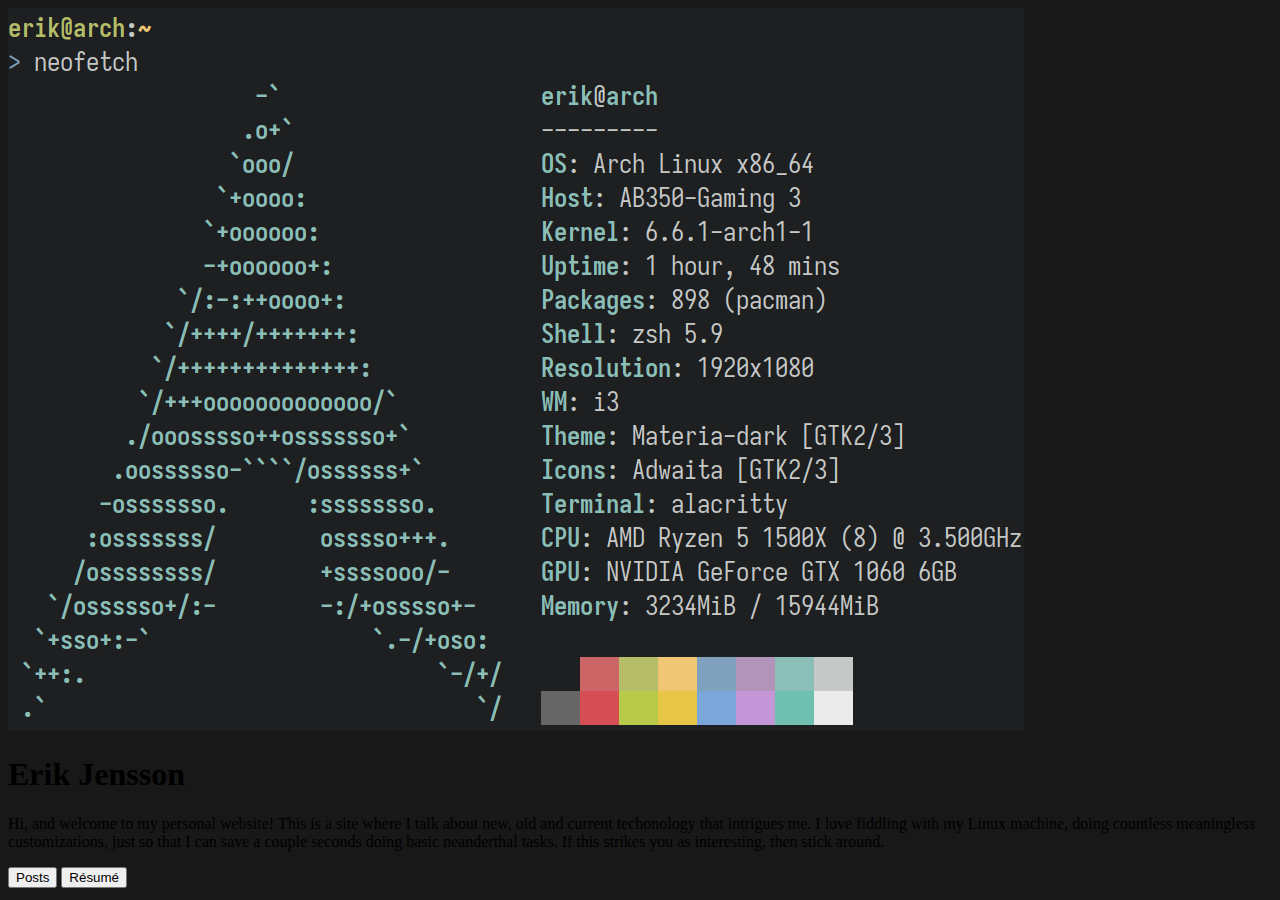
==== views/index.html @ 1141630f "rewrite into go-chi + graceful exit + reformating" ====
<!doctype html>
<html lang="en">
  <head>
    <meta charset="UTF-8" />
    <meta http-equiv="X-UA-Compatible" content="IE=edge" />
    <meta name="viewport" content="width=device-width, initial-scale=1.0" />
    <link href="../public/css/tw.css" rel="stylesheet" />
    <link
      rel="apple-touch-icon"
      sizes="180x180"
      href="../public/img/apple-touch-icon.png"
    />
    <link
      rel="icon"
      type="image/png"
      sizes="32x32"
      href="../public/img/favicon-32x32.png"
    />
    <link
      rel="icon"
      type="image/png"
      sizes="16x16"
      href="../public/img/favicon-16x16.png"
    />
    <link rel="manifest" href="../public/img/site.webmanifest" />
    <title>Erik's Website</title>
  </head>
  <body style="background-color: #181818">
      <section class="text-gray-400 body-font">
        <div
          class="container mx-auto flex px-5 py-24 items-center justify-center flex-col"
        >
          <img
            class="lg:w-2/6 md:w-3/6 w-5/6 mb-10 object-cover object-center rounded"
            alt="hero"
            src="../public/img/neofetch.png"
          />
          <div class="text-center lg:w-2/3 w-full">
            <h1
              class="font-serif title-font sm:text-4xl text-3xl mb-4 font-medium text-white"
            >
              Erik Jensson
            </h1>
            <p class="leading-relaxed text-red-50 mb-8 text-lg">
              Hi, and welcome to my personal website! This is a site where I
              talk about new, old and current techonology that intrigues me. I
              love fiddling with my Linux machine, doing countless meaningless
              customizations, just so that I can save a couple seconds doing
              basic neanderthal tasks. If this strikes you as interesting, then
              stick around.
            </p>
            <div class="flex justify-center">
              <button
                class="inline-flex text-white bg-red-500 border-0 py-2 px-6 focus:outline-none hover:bg-red-600 rounded text-lg"
                            onclick="location.href='/posts'"
              >
                            Posts
              </button>
              <button
                class="ml-4 inline-flex text-red-50 bg-gray-800 border-0 py-2 px-6 focus:outline-none hover:bg-gray-700 hover:text-white rounded text-lg"
                            onclick="location.href='/resume'"
              >
                            Résumé
              </button>
            </div>
          </div>
        </div>
      </section>
    </div>
  </body>
</html>
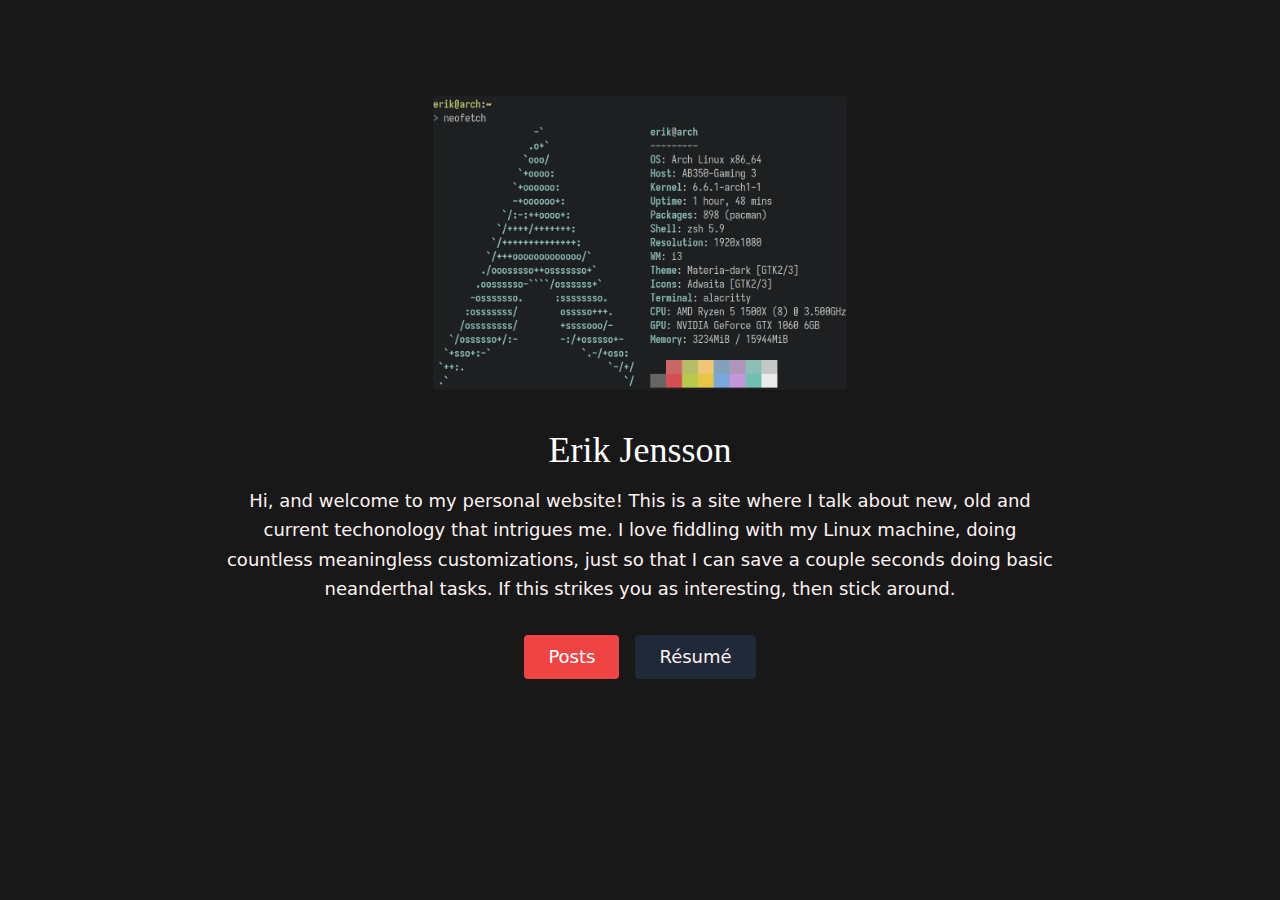
==== commit 11a3d566: "reorganizing" ====
--- a/views/index.html
+++ b/views/index.html
@@ -58,7 +58,7 @@
               </button>
               <button
                 class="ml-4 inline-flex text-red-50 bg-gray-800 border-0 py-2 px-6 focus:outline-none hover:bg-gray-700 hover:text-white rounded text-lg"
-                            onclick="location.href='/resume'"
+                            onclick="location.href='/posts'"
               >
                             Résumé
               </button>
--- a/public/css/tw.css
+++ b/public/css/tw.css
@@ -0,0 +1 @@
+/*! tailwindcss v3.3.5 | MIT License | https://tailwindcss.com*/*,:after,:before{border:0 solid #e5e7eb;box-sizing:border-box}:after,:before{--tw-content:""}html{-webkit-text-size-adjust:100%;font-feature-settings:normal;font-family:ui-sans-serif,system-ui,-apple-system,BlinkMacSystemFont,Segoe UI,Roboto,Helvetica Neue,Arial,Noto Sans,sans-serif,Apple Color Emoji,Segoe UI Emoji,Segoe UI Symbol,Noto Color Emoji;font-variation-settings:normal;line-height:1.5;-moz-tab-size:4;-o-tab-size:4;tab-size:4}body{line-height:inherit;margin:0}hr{border-top-width:1px;color:inherit;height:0}abbr:where([title]){-webkit-text-decoration:underline dotted;text-decoration:underline dotted}h1,h2,h3,h4,h5,h6{font-size:inherit;font-weight:inherit}a{color:inherit;text-decoration:inherit}b,strong{font-weight:bolder}code,kbd,pre,samp{font-family:ui-monospace,SFMono-Regular,Menlo,Monaco,Consolas,Liberation Mono,Courier New,monospace;font-size:1em}small{font-size:80%}sub,sup{font-size:75%;line-height:0;position:relative;vertical-align:initial}sub{bottom:-.25em}sup{top:-.5em}table{border-collapse:collapse;border-color:inherit;text-indent:0}button,input,optgroup,select,textarea{font-feature-settings:inherit;color:inherit;font-family:inherit;font-size:100%;font-variation-settings:inherit;font-weight:inherit;line-height:inherit;margin:0;padding:0}button,select{text-transform:none}[type=button],[type=reset],[type=submit],button{-webkit-appearance:button;background-color:initial;background-image:none}:-moz-focusring{outline:auto}:-moz-ui-invalid{box-shadow:none}progress{vertical-align:initial}::-webkit-inner-spin-button,::-webkit-outer-spin-button{height:auto}[type=search]{-webkit-appearance:textfield;outline-offset:-2px}::-webkit-search-decoration{-webkit-appearance:none}::-webkit-file-upload-button{-webkit-appearance:button;font:inherit}summary{display:list-item}blockquote,dd,dl,figure,h1,h2,h3,h4,h5,h6,hr,p,pre{margin:0}fieldset{margin:0}fieldset,legend{padding:0}menu,ol,ul{list-style:none;margin:0;padding:0}dialog{padding:0}textarea{resize:vertical}input::-moz-placeholder,textarea::-moz-placeholder{color:#9ca3af;opacity:1}input::placeholder,textarea::placeholder{color:#9ca3af;opacity:1}[role=button],button{cursor:pointer}:disabled{cursor:default}audio,canvas,embed,iframe,img,object,svg,video{display:block;vertical-align:middle}img,video{height:auto;max-width:100%}[hidden]{display:none}*,::backdrop,:after,:before{--tw-border-spacing-x:0;--tw-border-spacing-y:0;--tw-translate-x:0;--tw-translate-y:0;--tw-rotate:0;--tw-skew-x:0;--tw-skew-y:0;--tw-scale-x:1;--tw-scale-y:1;--tw-pan-x: ;--tw-pan-y: ;--tw-pinch-zoom: ;--tw-scroll-snap-strictness:proximity;--tw-gradient-from-position: ;--tw-gradient-via-position: ;--tw-gradient-to-position: ;--tw-ordinal: ;--tw-slashed-zero: ;--tw-numeric-figure: ;--tw-numeric-spacing: ;--tw-numeric-fraction: ;--tw-ring-inset: ;--tw-ring-offset-width:0px;--tw-ring-offset-color:#fff;--tw-ring-color:#3b82f680;--tw-ring-offset-shadow:0 0 #0000;--tw-ring-shadow:0 0 #0000;--tw-shadow:0 0 #0000;--tw-shadow-colored:0 0 #0000;--tw-blur: ;--tw-brightness: ;--tw-contrast: ;--tw-grayscale: ;--tw-hue-rotate: ;--tw-invert: ;--tw-saturate: ;--tw-sepia: ;--tw-drop-shadow: ;--tw-backdrop-blur: ;--tw-backdrop-brightness: ;--tw-backdrop-contrast: ;--tw-backdrop-grayscale: ;--tw-backdrop-hue-rotate: ;--tw-backdrop-invert: ;--tw-backdrop-opacity: ;--tw-backdrop-saturate: ;--tw-backdrop-sepia: }.container{width:100%}@media (min-width:640px){.container{max-width:640px}}@media (min-width:768px){.container{max-width:768px}}@media (min-width:1024px){.container{max-width:1024px}}@media (min-width:1280px){.container{max-width:1280px}}@media (min-width:1536px){.container{max-width:1536px}}.-my-8{margin-bottom:-2rem;margin-top:-2rem}.mx-auto{margin-left:auto;margin-right:auto}.mb-10{margin-bottom:2.5rem}.mb-2{margin-bottom:.5rem}.mb-4{margin-bottom:1rem}.mb-6{margin-bottom:1.5rem}.mb-8{margin-bottom:2rem}.ml-2{margin-left:.5rem}.ml-4{margin-left:1rem}.ml-5{margin-left:1.25rem}.mr-5{margin-right:1.25rem}.mt-0{margin-top:0}.mt-1{margin-top:.25rem}.mt-4{margin-top:1rem}.flex{display:flex}.inline-flex{display:inline-flex}.h-4{height:1rem}.w-4{width:1rem}.w-5\/6{width:83.333333%}.w-full{width:100%}.max-w-2xl{max-width:42rem}.flex-shrink-0{flex-shrink:0}.flex-col{flex-direction:column}.flex-wrap{flex-wrap:wrap}.items-center{align-items:center}.justify-center{justify-content:center}.divide-y-2>:not([hidden])~:not([hidden]){--tw-divide-y-reverse:0;border-bottom-width:calc(2px*var(--tw-divide-y-reverse));border-top-width:calc(2px*(1 - var(--tw-divide-y-reverse)))}.divide-gray-800>:not([hidden])~:not([hidden]){--tw-divide-opacity:1;border-color:rgb(31 41 55/var(--tw-divide-opacity))}.overflow-hidden{overflow:hidden}.rounded{border-radius:.25rem}.border-0{border-width:0}.border-x-inherit{border-left-color:inherit;border-right-color:inherit}.bg-gray-800{--tw-bg-opacity:1;background-color:rgb(31 41 55/var(--tw-bg-opacity))}.bg-red-500{--tw-bg-opacity:1;background-color:rgb(239 68 68/var(--tw-bg-opacity))}.object-cover{-o-object-fit:cover;object-fit:cover}.object-center{-o-object-position:center;object-position:center}.px-5{padding-left:1.25rem;padding-right:1.25rem}.px-6{padding-left:1.5rem;padding-right:1.5rem}.py-2{padding-bottom:.5rem;padding-top:.5rem}.py-24{padding-bottom:6rem;padding-top:6rem}.py-8{padding-bottom:2rem;padding-top:2rem}.text-center{text-align:center}.text-justify{text-align:justify}.font-serif{font-family:ui-serif,Georgia,Cambria,Times New Roman,Times,serif}.text-2xl{font-size:1.5rem;line-height:2rem}.text-3xl{font-size:1.875rem;line-height:2.25rem}.text-lg{font-size:1.125rem;line-height:1.75rem}.text-sm{font-size:.875rem;line-height:1.25rem}.font-extralight{font-weight:200}.font-medium{font-weight:500}.font-semibold{font-weight:600}.leading-relaxed{line-height:1.625}.text-gray-300{--tw-text-opacity:1;color:rgb(209 213 219/var(--tw-text-opacity))}.text-gray-400{--tw-text-opacity:1;color:rgb(156 163 175/var(--tw-text-opacity))}.text-gray-500{--tw-text-opacity:1;color:rgb(107 114 128/var(--tw-text-opacity))}.text-red-400{--tw-text-opacity:1;color:rgb(248 113 113/var(--tw-text-opacity))}.text-red-50{--tw-text-opacity:1;color:rgb(254 242 242/var(--tw-text-opacity))}.text-white{--tw-text-opacity:1;color:rgb(255 255 255/var(--tw-text-opacity))}.p{font-size:20px;font-weight:400;letter-spacing:.002em;line-height:30px;text-align:justify}.hover\:bg-gray-700:hover{--tw-bg-opacity:1;background-color:rgb(55 65 81/var(--tw-bg-opacity))}.hover\:bg-red-600:hover{--tw-bg-opacity:1;background-color:rgb(220 38 38/var(--tw-bg-opacity))}.hover\:text-white:hover{--tw-text-opacity:1;color:rgb(255 255 255/var(--tw-text-opacity))}.focus\:outline-none:focus{outline:2px solid #0000;outline-offset:2px}@media (min-width:640px){.sm\:text-4xl{font-size:2.25rem;line-height:2.5rem}}@media (min-width:768px){.md\:mb-0{margin-bottom:0}.md\:w-3\/6{width:50%}.md\:w-64{width:16rem}.md\:flex-grow{flex-grow:1}.md\:flex-nowrap{flex-wrap:nowrap}}@media (min-width:1024px){.lg\:w-2\/3{width:66.666667%}.lg\:w-2\/6{width:33.333333%}}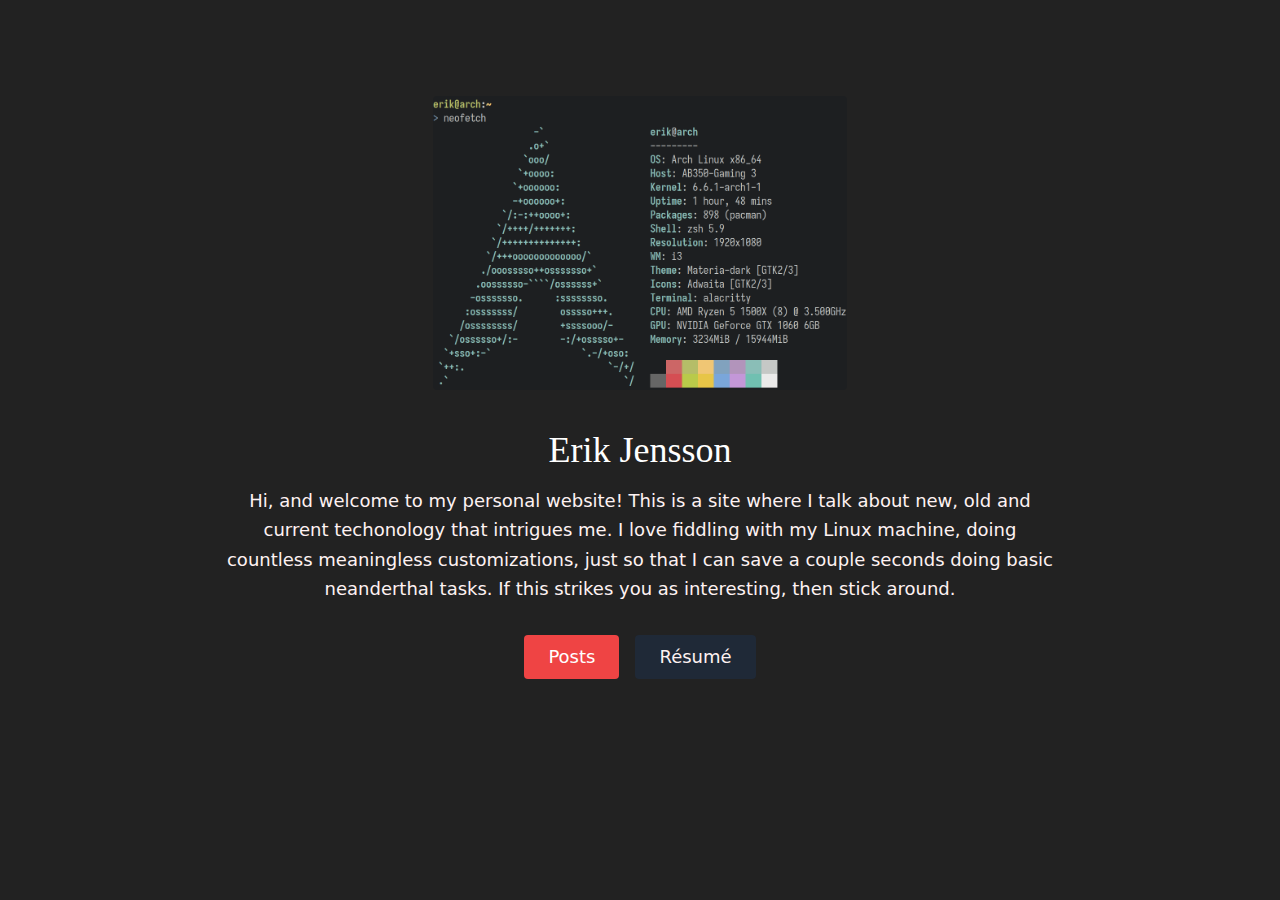
==== commit 88a79399: "bg #181818 -> #222222" ====
--- a/views/index.html
+++ b/views/index.html
@@ -25,7 +25,7 @@
     <link rel="manifest" href="../public/img/site.webmanifest" />
     <title>Erik's Website</title>
   </head>
-  <body style="background-color: #181818">
+  <body style="background-color: #222222">
       <section class="text-gray-400 body-font">
         <div
           class="container mx-auto flex px-5 py-24 items-center justify-center flex-col"
--- a/public/css/tw.css
+++ b/public/css/tw.css
@@ -1 +1 @@
-/*! tailwindcss v3.3.5 | MIT License | https://tailwindcss.com*/*,:after,:before{border:0 solid #e5e7eb;box-sizing:border-box}:after,:before{--tw-content:""}html{-webkit-text-size-adjust:100%;font-feature-settings:normal;font-family:ui-sans-serif,system-ui,-apple-system,BlinkMacSystemFont,Segoe UI,Roboto,Helvetica Neue,Arial,Noto Sans,sans-serif,Apple Color Emoji,Segoe UI Emoji,Segoe UI Symbol,Noto Color Emoji;font-variation-settings:normal;line-height:1.5;-moz-tab-size:4;-o-tab-size:4;tab-size:4}body{line-height:inherit;margin:0}hr{border-top-width:1px;color:inherit;height:0}abbr:where([title]){-webkit-text-decoration:underline dotted;text-decoration:underline dotted}h1,h2,h3,h4,h5,h6{font-size:inherit;font-weight:inherit}a{color:inherit;text-decoration:inherit}b,strong{font-weight:bolder}code,kbd,pre,samp{font-family:ui-monospace,SFMono-Regular,Menlo,Monaco,Consolas,Liberation Mono,Courier New,monospace;font-size:1em}small{font-size:80%}sub,sup{font-size:75%;line-height:0;position:relative;vertical-align:initial}sub{bottom:-.25em}sup{top:-.5em}table{border-collapse:collapse;border-color:inherit;text-indent:0}button,input,optgroup,select,textarea{font-feature-settings:inherit;color:inherit;font-family:inherit;font-size:100%;font-variation-settings:inherit;font-weight:inherit;line-height:inherit;margin:0;padding:0}button,select{text-transform:none}[type=button],[type=reset],[type=submit],button{-webkit-appearance:button;background-color:initial;background-image:none}:-moz-focusring{outline:auto}:-moz-ui-invalid{box-shadow:none}progress{vertical-align:initial}::-webkit-inner-spin-button,::-webkit-outer-spin-button{height:auto}[type=search]{-webkit-appearance:textfield;outline-offset:-2px}::-webkit-search-decoration{-webkit-appearance:none}::-webkit-file-upload-button{-webkit-appearance:button;font:inherit}summary{display:list-item}blockquote,dd,dl,figure,h1,h2,h3,h4,h5,h6,hr,p,pre{margin:0}fieldset{margin:0}fieldset,legend{padding:0}menu,ol,ul{list-style:none;margin:0;padding:0}dialog{padding:0}textarea{resize:vertical}input::-moz-placeholder,textarea::-moz-placeholder{color:#9ca3af;opacity:1}input::placeholder,textarea::placeholder{color:#9ca3af;opacity:1}[role=button],button{cursor:pointer}:disabled{cursor:default}audio,canvas,embed,iframe,img,object,svg,video{display:block;vertical-align:middle}img,video{height:auto;max-width:100%}[hidden]{display:none}*,::backdrop,:after,:before{--tw-border-spacing-x:0;--tw-border-spacing-y:0;--tw-translate-x:0;--tw-translate-y:0;--tw-rotate:0;--tw-skew-x:0;--tw-skew-y:0;--tw-scale-x:1;--tw-scale-y:1;--tw-pan-x: ;--tw-pan-y: ;--tw-pinch-zoom: ;--tw-scroll-snap-strictness:proximity;--tw-gradient-from-position: ;--tw-gradient-via-position: ;--tw-gradient-to-position: ;--tw-ordinal: ;--tw-slashed-zero: ;--tw-numeric-figure: ;--tw-numeric-spacing: ;--tw-numeric-fraction: ;--tw-ring-inset: ;--tw-ring-offset-width:0px;--tw-ring-offset-color:#fff;--tw-ring-color:#3b82f680;--tw-ring-offset-shadow:0 0 #0000;--tw-ring-shadow:0 0 #0000;--tw-shadow:0 0 #0000;--tw-shadow-colored:0 0 #0000;--tw-blur: ;--tw-brightness: ;--tw-contrast: ;--tw-grayscale: ;--tw-hue-rotate: ;--tw-invert: ;--tw-saturate: ;--tw-sepia: ;--tw-drop-shadow: ;--tw-backdrop-blur: ;--tw-backdrop-brightness: ;--tw-backdrop-contrast: ;--tw-backdrop-grayscale: ;--tw-backdrop-hue-rotate: ;--tw-backdrop-invert: ;--tw-backdrop-opacity: ;--tw-backdrop-saturate: ;--tw-backdrop-sepia: }.container{width:100%}@media (min-width:640px){.container{max-width:640px}}@media (min-width:768px){.container{max-width:768px}}@media (min-width:1024px){.container{max-width:1024px}}@media (min-width:1280px){.container{max-width:1280px}}@media (min-width:1536px){.container{max-width:1536px}}.-my-8{margin-bottom:-2rem;margin-top:-2rem}.mx-auto{margin-left:auto;margin-right:auto}.mb-10{margin-bottom:2.5rem}.mb-2{margin-bottom:.5rem}.mb-4{margin-bottom:1rem}.mb-6{margin-bottom:1.5rem}.mb-8{margin-bottom:2rem}.ml-2{margin-left:.5rem}.ml-4{margin-left:1rem}.ml-5{margin-left:1.25rem}.mr-5{margin-right:1.25rem}.mt-0{margin-top:0}.mt-1{margin-top:.25rem}.mt-4{margin-top:1rem}.flex{display:flex}.inline-flex{display:inline-flex}.h-4{height:1rem}.w-4{width:1rem}.w-5\/6{width:83.333333%}.w-full{width:100%}.max-w-2xl{max-width:42rem}.flex-shrink-0{flex-shrink:0}.flex-col{flex-direction:column}.flex-wrap{flex-wrap:wrap}.items-center{align-items:center}.justify-center{justify-content:center}.divide-y-2>:not([hidden])~:not([hidden]){--tw-divide-y-reverse:0;border-bottom-width:calc(2px*var(--tw-divide-y-reverse));border-top-width:calc(2px*(1 - var(--tw-divide-y-reverse)))}.divide-gray-800>:not([hidden])~:not([hidden]){--tw-divide-opacity:1;border-color:rgb(31 41 55/var(--tw-divide-opacity))}.overflow-hidden{overflow:hidden}.rounded{border-radius:.25rem}.border-0{border-width:0}.border-x-inherit{border-left-color:inherit;border-right-color:inherit}.bg-gray-800{--tw-bg-opacity:1;background-color:rgb(31 41 55/var(--tw-bg-opacity))}.bg-red-500{--tw-bg-opacity:1;background-color:rgb(239 68 68/var(--tw-bg-opacity))}.object-cover{-o-object-fit:cover;object-fit:cover}.object-center{-o-object-position:center;object-position:center}.px-5{padding-left:1.25rem;padding-right:1.25rem}.px-6{padding-left:1.5rem;padding-right:1.5rem}.py-2{padding-bottom:.5rem;padding-top:.5rem}.py-24{padding-bottom:6rem;padding-top:6rem}.py-8{padding-bottom:2rem;padding-top:2rem}.text-center{text-align:center}.text-justify{text-align:justify}.font-serif{font-family:ui-serif,Georgia,Cambria,Times New Roman,Times,serif}.text-2xl{font-size:1.5rem;line-height:2rem}.text-3xl{font-size:1.875rem;line-height:2.25rem}.text-lg{font-size:1.125rem;line-height:1.75rem}.text-sm{font-size:.875rem;line-height:1.25rem}.font-extralight{font-weight:200}.font-medium{font-weight:500}.font-semibold{font-weight:600}.leading-relaxed{line-height:1.625}.text-gray-300{--tw-text-opacity:1;color:rgb(209 213 219/var(--tw-text-opacity))}.text-gray-400{--tw-text-opacity:1;color:rgb(156 163 175/var(--tw-text-opacity))}.text-gray-500{--tw-text-opacity:1;color:rgb(107 114 128/var(--tw-text-opacity))}.text-red-400{--tw-text-opacity:1;color:rgb(248 113 113/var(--tw-text-opacity))}.text-red-50{--tw-text-opacity:1;color:rgb(254 242 242/var(--tw-text-opacity))}.text-white{--tw-text-opacity:1;color:rgb(255 255 255/var(--tw-text-opacity))}.p{font-size:20px;font-weight:400;letter-spacing:.002em;line-height:30px;text-align:justify}.hover\:bg-gray-700:hover{--tw-bg-opacity:1;background-color:rgb(55 65 81/var(--tw-bg-opacity))}.hover\:bg-red-600:hover{--tw-bg-opacity:1;background-color:rgb(220 38 38/var(--tw-bg-opacity))}.hover\:text-white:hover{--tw-text-opacity:1;color:rgb(255 255 255/var(--tw-text-opacity))}.focus\:outline-none:focus{outline:2px solid #0000;outline-offset:2px}@media (min-width:640px){.sm\:text-4xl{font-size:2.25rem;line-height:2.5rem}}@media (min-width:768px){.md\:mb-0{margin-bottom:0}.md\:w-3\/6{width:50%}.md\:w-64{width:16rem}.md\:flex-grow{flex-grow:1}.md\:flex-nowrap{flex-wrap:nowrap}}@media (min-width:1024px){.lg\:w-2\/3{width:66.666667%}.lg\:w-2\/6{width:33.333333%}}+/*! tailwindcss v3.3.5 | MIT License | https://tailwindcss.com*/*,:after,:before{border:0 solid #e5e7eb;box-sizing:border-box}:after,:before{--tw-content:""}html{-webkit-text-size-adjust:100%;font-feature-settings:normal;font-family:ui-sans-serif,system-ui,-apple-system,BlinkMacSystemFont,Segoe UI,Roboto,Helvetica Neue,Arial,Noto Sans,sans-serif,Apple Color Emoji,Segoe UI Emoji,Segoe UI Symbol,Noto Color Emoji;font-variation-settings:normal;line-height:1.5;-moz-tab-size:4;-o-tab-size:4;tab-size:4}body{line-height:inherit;margin:0}hr{border-top-width:1px;color:inherit;height:0}abbr:where([title]){-webkit-text-decoration:underline dotted;text-decoration:underline dotted}h1,h2,h3,h4,h5,h6{font-size:inherit;font-weight:inherit}a{color:inherit;text-decoration:inherit}b,strong{font-weight:bolder}code,kbd,pre,samp{font-family:ui-monospace,SFMono-Regular,Menlo,Monaco,Consolas,Liberation Mono,Courier New,monospace;font-size:1em}small{font-size:80%}sub,sup{font-size:75%;line-height:0;position:relative;vertical-align:initial}sub{bottom:-.25em}sup{top:-.5em}table{border-collapse:collapse;border-color:inherit;text-indent:0}button,input,optgroup,select,textarea{font-feature-settings:inherit;color:inherit;font-family:inherit;font-size:100%;font-variation-settings:inherit;font-weight:inherit;line-height:inherit;margin:0;padding:0}button,select{text-transform:none}[type=button],[type=reset],[type=submit],button{-webkit-appearance:button;background-color:initial;background-image:none}:-moz-focusring{outline:auto}:-moz-ui-invalid{box-shadow:none}progress{vertical-align:initial}::-webkit-inner-spin-button,::-webkit-outer-spin-button{height:auto}[type=search]{-webkit-appearance:textfield;outline-offset:-2px}::-webkit-search-decoration{-webkit-appearance:none}::-webkit-file-upload-button{-webkit-appearance:button;font:inherit}summary{display:list-item}blockquote,dd,dl,figure,h1,h2,h3,h4,h5,h6,hr,p,pre{margin:0}fieldset{margin:0}fieldset,legend{padding:0}menu,ol,ul{list-style:none;margin:0;padding:0}dialog{padding:0}textarea{resize:vertical}input::-moz-placeholder,textarea::-moz-placeholder{color:#9ca3af;opacity:1}input::placeholder,textarea::placeholder{color:#9ca3af;opacity:1}[role=button],button{cursor:pointer}:disabled{cursor:default}audio,canvas,embed,iframe,img,object,svg,video{display:block;vertical-align:middle}img,video{height:auto;max-width:100%}[hidden]{display:none}*,::backdrop,:after,:before{--tw-border-spacing-x:0;--tw-border-spacing-y:0;--tw-translate-x:0;--tw-translate-y:0;--tw-rotate:0;--tw-skew-x:0;--tw-skew-y:0;--tw-scale-x:1;--tw-scale-y:1;--tw-pan-x: ;--tw-pan-y: ;--tw-pinch-zoom: ;--tw-scroll-snap-strictness:proximity;--tw-gradient-from-position: ;--tw-gradient-via-position: ;--tw-gradient-to-position: ;--tw-ordinal: ;--tw-slashed-zero: ;--tw-numeric-figure: ;--tw-numeric-spacing: ;--tw-numeric-fraction: ;--tw-ring-inset: ;--tw-ring-offset-width:0px;--tw-ring-offset-color:#fff;--tw-ring-color:#3b82f680;--tw-ring-offset-shadow:0 0 #0000;--tw-ring-shadow:0 0 #0000;--tw-shadow:0 0 #0000;--tw-shadow-colored:0 0 #0000;--tw-blur: ;--tw-brightness: ;--tw-contrast: ;--tw-grayscale: ;--tw-hue-rotate: ;--tw-invert: ;--tw-saturate: ;--tw-sepia: ;--tw-drop-shadow: ;--tw-backdrop-blur: ;--tw-backdrop-brightness: ;--tw-backdrop-contrast: ;--tw-backdrop-grayscale: ;--tw-backdrop-hue-rotate: ;--tw-backdrop-invert: ;--tw-backdrop-opacity: ;--tw-backdrop-saturate: ;--tw-backdrop-sepia: }.container{width:100%}@media (min-width:640px){.container{max-width:640px}}@media (min-width:768px){.container{max-width:768px}}@media (min-width:1024px){.container{max-width:1024px}}@media (min-width:1280px){.container{max-width:1280px}}@media (min-width:1536px){.container{max-width:1536px}}.-my-8{margin-bottom:-2rem;margin-top:-2rem}.mx-auto{margin-left:auto;margin-right:auto}.mb-10{margin-bottom:2.5rem}.mb-2{margin-bottom:.5rem}.mb-4{margin-bottom:1rem}.mb-6{margin-bottom:1.5rem}.mb-8{margin-bottom:2rem}.ml-2{margin-left:.5rem}.ml-4{margin-left:1rem}.ml-5{margin-left:1.25rem}.mr-5{margin-right:1.25rem}.mt-0{margin-top:0}.mt-1{margin-top:.25rem}.mt-4{margin-top:1rem}.flex{display:flex}.inline-flex{display:inline-flex}.h-4{height:1rem}.w-4{width:1rem}.w-5\/6{width:83.333333%}.w-full{width:100%}.max-w-2xl{max-width:42rem}.flex-shrink-0{flex-shrink:0}.flex-col{flex-direction:column}.flex-wrap{flex-wrap:wrap}.items-center{align-items:center}.justify-center{justify-content:center}.divide-y-2>:not([hidden])~:not([hidden]){--tw-divide-y-reverse:0;border-bottom-width:calc(2px*var(--tw-divide-y-reverse));border-top-width:calc(2px*(1 - var(--tw-divide-y-reverse)))}.divide-gray-800>:not([hidden])~:not([hidden]){--tw-divide-opacity:1;border-color:rgb(31 41 55/var(--tw-divide-opacity))}.overflow-hidden{overflow:hidden}.rounded{border-radius:.25rem}.border-0{border-width:0}.border-x-inherit{border-left-color:inherit;border-right-color:inherit}.bg-gray-800{--tw-bg-opacity:1;background-color:rgb(31 41 55/var(--tw-bg-opacity))}.bg-red-500{--tw-bg-opacity:1;background-color:rgb(239 68 68/var(--tw-bg-opacity))}.object-cover{-o-object-fit:cover;object-fit:cover}.object-center{-o-object-position:center;object-position:center}.px-5{padding-left:1.25rem;padding-right:1.25rem}.px-6{padding-left:1.5rem;padding-right:1.5rem}.py-2{padding-bottom:.5rem;padding-top:.5rem}.py-24{padding-bottom:6rem;padding-top:6rem}.py-8{padding-bottom:2rem;padding-top:2rem}.text-center{text-align:center}.text-justify{text-align:justify}.font-serif{font-family:ui-serif,Georgia,Cambria,Times New Roman,Times,serif}.text-2xl{font-size:1.5rem;line-height:2rem}.text-3xl{font-size:1.875rem;line-height:2.25rem}.text-lg{font-size:1.125rem;line-height:1.75rem}.text-sm{font-size:.875rem;line-height:1.25rem}.font-extralight{font-weight:200}.font-medium{font-weight:500}.font-semibold{font-weight:600}.leading-relaxed{line-height:1.625}.text-gray-300{--tw-text-opacity:1;color:rgb(209 213 219/var(--tw-text-opacity))}.text-gray-400{--tw-text-opacity:1;color:rgb(156 163 175/var(--tw-text-opacity))}.text-gray-500{--tw-text-opacity:1;color:rgb(107 114 128/var(--tw-text-opacity))}.text-red-400{--tw-text-opacity:1;color:rgb(248 113 113/var(--tw-text-opacity))}.text-red-50{--tw-text-opacity:1;color:rgb(254 242 242/var(--tw-text-opacity))}.text-white{--tw-text-opacity:1;color:rgb(255 255 255/var(--tw-text-opacity))}.hover\:bg-gray-700:hover{--tw-bg-opacity:1;background-color:rgb(55 65 81/var(--tw-bg-opacity))}.hover\:bg-red-600:hover{--tw-bg-opacity:1;background-color:rgb(220 38 38/var(--tw-bg-opacity))}.hover\:text-white:hover{--tw-text-opacity:1;color:rgb(255 255 255/var(--tw-text-opacity))}.focus\:outline-none:focus{outline:2px solid #0000;outline-offset:2px}@media (min-width:640px){.sm\:text-4xl{font-size:2.25rem;line-height:2.5rem}}@media (min-width:768px){.md\:mb-0{margin-bottom:0}.md\:w-3\/6{width:50%}.md\:w-64{width:16rem}.md\:flex-grow{flex-grow:1}.md\:flex-nowrap{flex-wrap:nowrap}}@media (min-width:1024px){.lg\:w-2\/3{width:66.666667%}.lg\:w-2\/6{width:33.333333%}}